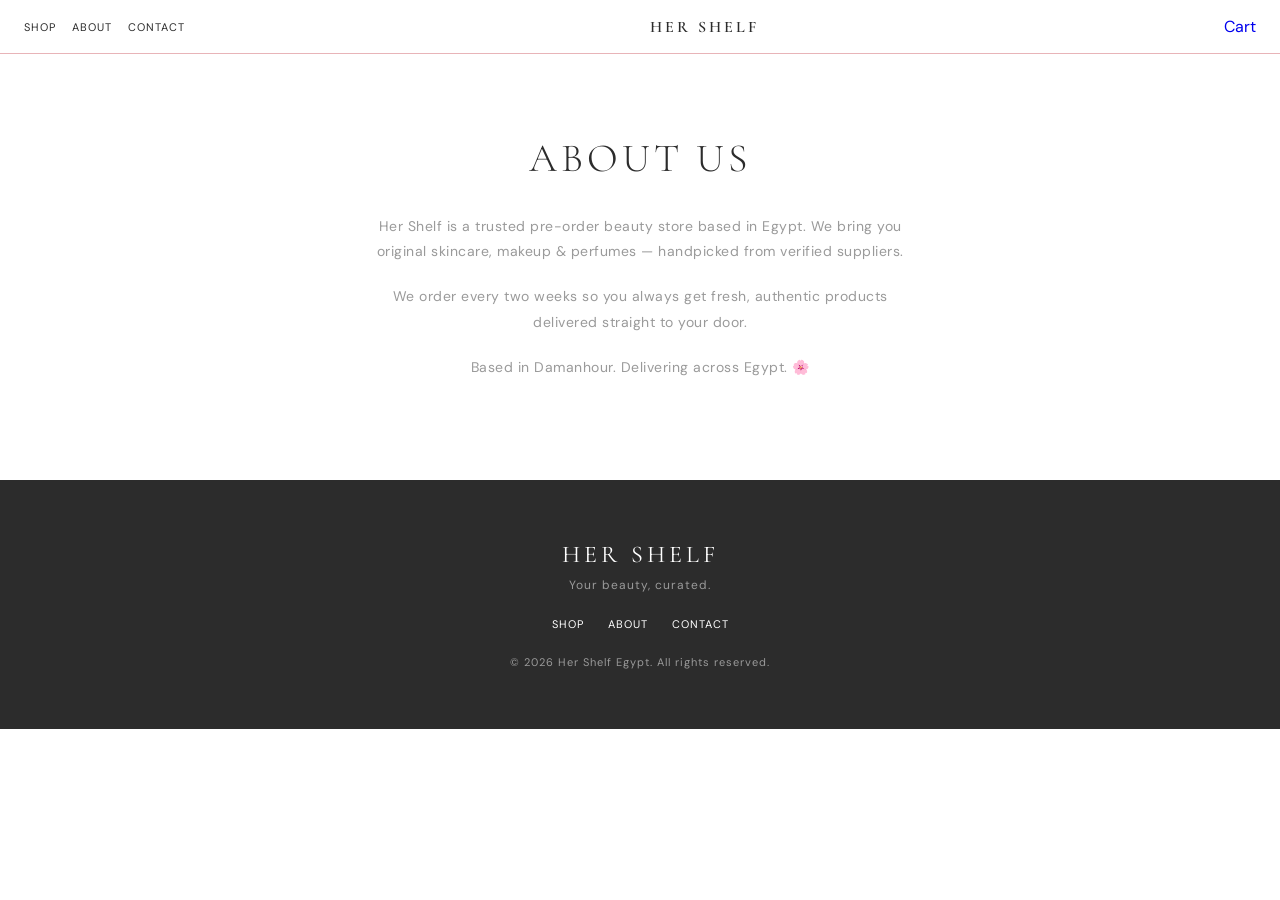
==== about.html @ cdab2e8e "update" ====
<!DOCTYPE html>
<html lang="en">
<head>
  <meta charset="UTF-8">
  <meta name="viewport" content="width=device-width, initial-scale=1.0">
  <title>About — Her Shelf</title>
  <link rel="stylesheet" href="css/style.css">
</head>
<body>

  <!-- Navbar -->
  <nav class="navbar">
    <div class="nav-links">
      <a href="shop.html">Shop</a>
      <a href="about.html">About</a>
      <a href="contact.html">Contact</a>
    </div>
    <div class="nav-logo">
      <a href="index.html">Her Shelf</a>
    </div>
    <div class="nav-cart">
      <a href="cart.html">Cart</a>
    </div>
  </nav>

  <!-- About -->
  <section class="about">
    <h1>About Us</h1>
    <p>Her Shelf is a trusted pre-order beauty store based in Egypt. We bring you original skincare, makeup & perfumes — handpicked from verified suppliers.</p>
    <p>We order every two weeks so you always get fresh, authentic products delivered straight to your door.</p>
    <p>Based in Damanhour. Delivering across Egypt. 🌸</p>
  </section>

  <!-- Footer -->
  <footer class="footer">
    <div class="footer-logo">Her Shelf</div>
    <p class="footer-tagline">Your beauty, curated.</p>
    <div class="footer-links">
      <a href="shop.html">Shop</a>
      <a href="about.html">About</a>
      <a href="contact.html">Contact</a>
    </div>
    <p class="footer-copy">© 2026 Her Shelf Egypt. All rights reserved.</p>
  </footer>

</body>
</html>
---- css/style.css ----
@import url('https://fonts.googleapis.com/css2?family=Cormorant+Garamond:wght@300;400;600&family=DM+Sans:wght@300;400;500&display=swap');

* {
  margin: 0;
  padding: 0;
  box-sizing: border-box;
}

body {
  background-color: #FFFFFF;
  color: #2C2C2C;
  font-family: 'DM Sans', sans-serif;
}

h1, h2, h3 {
  font-family: 'Cormorant Garamond', serif;
}

/* Cart Notification */
#cart-notif {
  position: fixed;
  bottom: 24px;
  left: 50%;
  transform: translateX(-50%);
  background-color: #2C2C2C;
  color: #FFFFFF;
  padding: 12px 24px;
  font-size: 12px;
  letter-spacing: 1px;
  display: none;
  z-index: 999;
}

/* Navbar */
.navbar {
  display: flex;
  justify-content: space-between;
  align-items: center;
  padding: 16px 24px;
  background-color: #FFFFFF;
  border-bottom: 1px solid #E8B4B8;
  position: sticky;
  top: 0;
  z-index: 100;
}

.nav-logo a {
  font-family: 'Cormorant Garamond', serif;
  font-size: 16px;
  font-weight: 600;
  color: #2C2C2C;
  text-decoration: none;
  letter-spacing: 3px;
  text-transform: uppercase;
  white-space: nowrap;
}

.nav-links {
  display: flex;
  gap: 16px;
}

.nav-links a {
  font-family: 'DM Sans', sans-serif;
  font-size: 11px;
  color: #2C2C2C;
  text-decoration: none;
  letter-spacing: 1px;
  text-transform: uppercase;
}

.nav-links a:hover {
  color: #E8B4B8;
}

.nav-cart {
  position: relative;
}

.nav-cart a {
  display: flex;
  align-items: center;
  text-decoration: none;
  position: relative;
}

#cart-count {
  position: absolute;
  top: -8px;
  right: -8px;
  background-color: #E8B4B8;
  color: #FFFFFF;
  font-size: 10px;
  width: 16px;
  height: 16px;
  border-radius: 50%;
  display: none;
  align-items: center;
  justify-content: center;
}

/* Hero */
.hero {
  display: flex;
  flex-direction: column;
  align-items: center;
  justify-content: center;
  text-align: center;
  padding: 100px 24px;
  background-color: #FDF0F0;
  min-height: 80vh;
}

.hero h1 {
  font-family: 'Cormorant Garamond', serif;
  font-size: 48px;
  font-weight: 300;
  color: #2C2C2C;
  letter-spacing: 2px;
  margin-bottom: 20px;
  line-height: 1.2;
}

.hero p {
  font-family: 'DM Sans', sans-serif;
  font-size: 14px;
  color: #9A9A9A;
  letter-spacing: 1px;
  margin-bottom: 40px;
}

.btn {
  font-family: 'DM Sans', sans-serif;
  font-size: 12px;
  letter-spacing: 2px;
  text-transform: uppercase;
  color: #FFFFFF;
  background-color: #2C2C2C;
  padding: 14px 36px;
  text-decoration: none;
  border: none;
  cursor: pointer;
  display: inline-block;
}

.btn:hover {
  background-color: #E8B4B8;
}

/* Categories */
.categories {
  display: flex;
  flex-direction: column;
  gap: 24px;
  padding: 60px 24px;
  background-color: #FFFFFF;
}

.category-card {
  background-color: #FDF0F0;
  padding: 40px 24px;
  text-align: center;
}

.category-img {
  width: 100%;
  height: 200px;
  margin-bottom: 20px;
  background-color: #E8B4B8;
}

.category-card h3 {
  font-family: 'Cormorant Garamond', serif;
  font-size: 28px;
  font-weight: 400;
  color: #2C2C2C;
  letter-spacing: 2px;
  margin-bottom: 8px;
}

.category-card p {
  font-family: 'DM Sans', sans-serif;
  font-size: 12px;
  color: #9A9A9A;
  letter-spacing: 1px;
  margin-bottom: 20px;
}

.category-link {
  font-family: 'DM Sans', sans-serif;
  font-size: 12px;
  color: #2C2C2C;
  text-decoration: none;
  letter-spacing: 2px;
  text-transform: uppercase;
  border-bottom: 1px solid #E8B4B8;
  padding-bottom: 2px;
}

.category-link:hover {
  color: #E8B4B8;
}

/* Shop Header */
.shop-header {
  text-align: center;
  padding: 60px 24px 40px;
  background-color: #FDF0F0;
}

.shop-header h1 {
  font-size: 40px;
  font-weight: 300;
  letter-spacing: 4px;
  text-transform: uppercase;
  margin-bottom: 12px;
}

.shop-header p {
  font-size: 13px;
  color: #9A9A9A;
  letter-spacing: 1px;
}

/* Products Grid */
.products {
  display: grid;
  grid-template-columns: 1fr 1fr;
  gap: 16px;
  padding: 40px 16px;
}

.product-card {
  background-color: #FFFFFF;
  border: 1px solid #FDF0F0;
}

.product-img {
  width: 100%;
  height: 180px;
  background-color: #FDF0F0;
}

.product-info {
  padding: 16px;
  text-align: center;
}

.product-category {
  font-size: 10px;
  color: #E8B4B8;
  letter-spacing: 2px;
  text-transform: uppercase;
  margin-bottom: 6px;
}

.product-info h3 {
  font-family: 'Cormorant Garamond', serif;
  font-size: 16px;
  font-weight: 400;
  color: #2C2C2C;
  margin-bottom: 8px;
  line-height: 1.3;
}

.product-price {
  font-size: 13px;
  color: #2C2C2C;
  font-weight: 500;
  margin-bottom: 12px;
}

.product-info .btn {
  font-size: 10px;
  padding: 10px 20px;
  width: 100%;
  text-align: center;
}

/* About */
.about {
  text-align: center;
  padding: 80px 32px;
  max-width: 600px;
  margin: 0 auto;
}

.about h1 {
  font-size: 40px;
  font-weight: 300;
  letter-spacing: 4px;
  text-transform: uppercase;
  margin-bottom: 32px;
}

.about p {
  font-size: 14px;
  color: #9A9A9A;
  line-height: 1.8;
  margin-bottom: 20px;
  letter-spacing: 0.5px;
}

/* Contact */
.contact {
  text-align: center;
  padding: 80px 32px;
  max-width: 600px;
  margin: 0 auto;
}

.contact h1 {
  font-size: 40px;
  font-weight: 300;
  letter-spacing: 4px;
  text-transform: uppercase;
  margin-bottom: 16px;
}

.contact > p {
  font-size: 14px;
  color: #9A9A9A;
  margin-bottom: 40px;
  letter-spacing: 0.5px;
}

.contact-links {
  display: flex;
  flex-direction: column;
  gap: 16px;
  margin-bottom: 48px;
}

.contact-btn {
  font-family: 'DM Sans', sans-serif;
  font-size: 12px;
  letter-spacing: 2px;
  text-transform: uppercase;
  color: #FFFFFF;
  background-color: #2C2C2C;
  padding: 16px 36px;
  text-decoration: none;
  display: block;
}

.contact-btn.whatsapp {
  background-color: #E8B4B8;
  color: #2C2C2C;
}

.contact-info p {
  font-size: 13px;
  color: #9A9A9A;
  margin-bottom: 12px;
  letter-spacing: 0.5px;
}

/* Cart Page */
.cart-page {
  padding: 60px 24px;
  max-width: 600px;
  margin: 0 auto;
}

.cart-page h1 {
  font-size: 40px;
  font-weight: 300;
  letter-spacing: 4px;
  text-transform: uppercase;
  margin-bottom: 40px;
  text-align: center;
}

.cart-empty {
  text-align: center;
  padding: 40px 0;
}

.cart-empty p {
  font-size: 14px;
  color: #9A9A9A;
  margin-bottom: 24px;
}

.cart-item {
  display: flex;
  align-items: center;
  justify-content: space-between;
  padding: 16px 0;
  border-bottom: 1px solid #FDF0F0;
  gap: 12px;
}

.cart-item-info h3 {
  font-size: 14px;
  font-weight: 400;
  margin-bottom: 4px;
}

.cart-item-info p {
  font-size: 12px;
  color: #9A9A9A;
}

.cart-item-controls {
  display: flex;
  align-items: center;
  gap: 12px;
}

.cart-item-controls button {
  background: none;
  border: 1px solid #E8B4B8;
  width: 24px;
  height: 24px;
  cursor: pointer;
  font-size: 14px;
  color: #2C2C2C;
  display: flex;
  align-items: center;
  justify-content: center;
}

.cart-item-controls span {
  font-size: 13px;
  min-width: 20px;
  text-align: center;
}

.cart-item-total {
  font-size: 13px;
  font-weight: 500;
  white-space: nowrap;
}

.cart-total {
  padding: 24px 0;
  border-top: 1px solid #2C2C2C;
  margin-top: 16px;
  text-align: right;
}

.cart-total p {
  font-size: 16px;
  font-weight: 500;
  letter-spacing: 1px;
}

.whatsapp-btn {
  width: 100%;
  text-align: center;
  margin-top: 16px;
  background-color: #25D366;
  padding: 16px;
  font-size: 13px;
}

.whatsapp-btn:hover {
  background-color: #1ebe5d;
}

.continue-link {
  display: block;
  text-align: center;
  margin-top: 16px;
  font-size: 12px;
  color: #9A9A9A;
  text-decoration: none;
  letter-spacing: 1px;
}

.continue-link:hover {
  color: #E8B4B8;
}

/* Footer */
.footer {
  background-color: #2C2C2C;
  color: #FFFFFF;
  text-align: center;
  padding: 60px 24px;
}

.footer-logo {
  font-family: 'Cormorant Garamond', serif;
  font-size: 24px;
  letter-spacing: 4px;
  text-transform: uppercase;
  margin-bottom: 8px;
}

.footer-tagline {
  font-family: 'DM Sans', sans-serif;
  font-size: 12px;
  color: #9A9A9A;
  letter-spacing: 1px;
  margin-bottom: 24px;
}

.footer-links {
  display: flex;
  justify-content: center;
  gap: 24px;
  margin-bottom: 24px;
}

.footer-links a {
  font-family: 'DM Sans', sans-serif;
  font-size: 11px;
  color: #FFFFFF;
  text-decoration: none;
  letter-spacing: 1px;
  text-transform: uppercase;
}

.footer-links a:hover {
  color: #E8B4B8;
}

.footer-copy {
  font-family: 'DM Sans', sans-serif;
  font-size: 11px;
  color: #9A9A9A;
  letter-spacing: 1px;
}
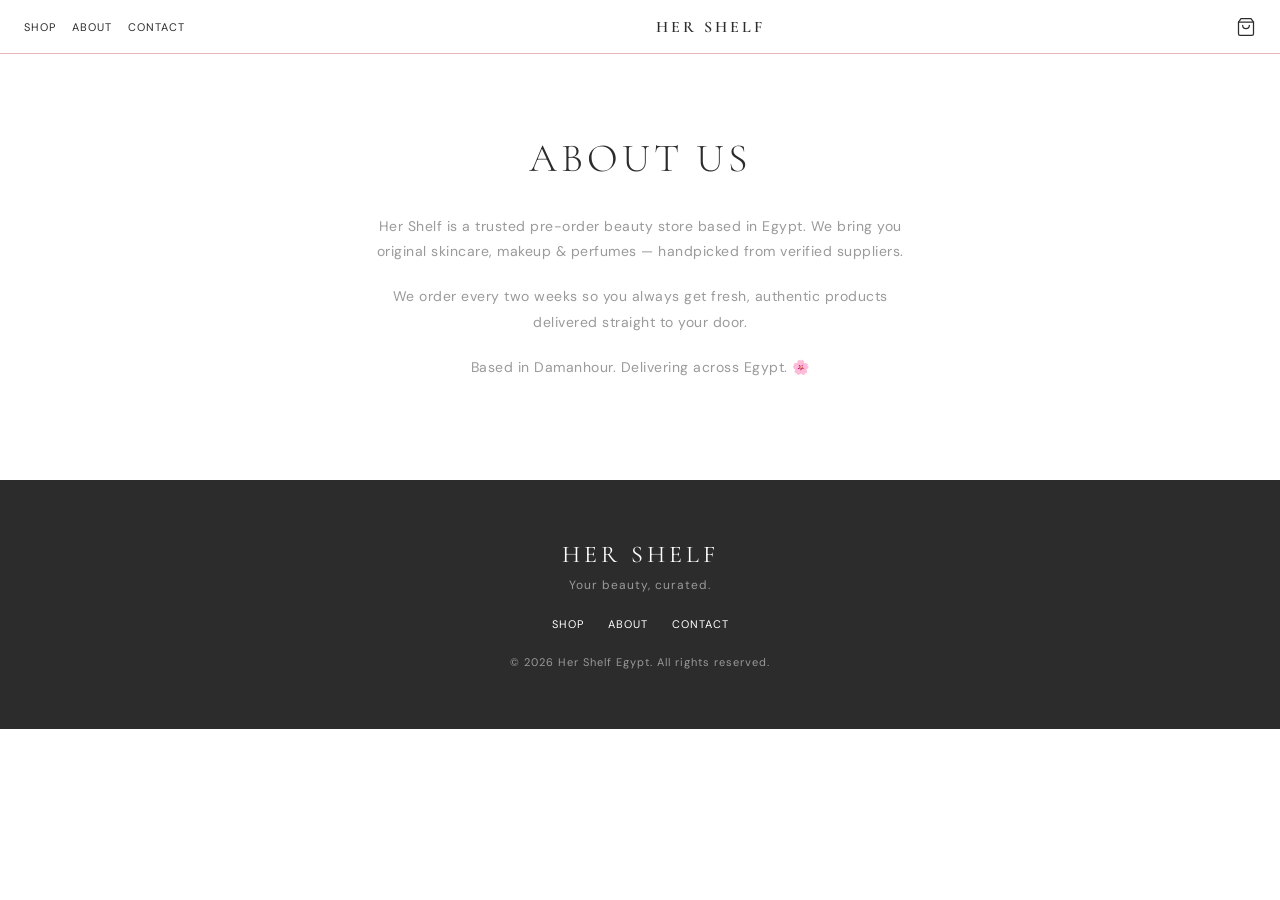
==== commit 1d67dec2: "update" ====
--- a/about.html
+++ b/about.html
@@ -8,10 +8,11 @@
 </head>
 <body>
 
-  <!-- Navbar -->
+  <div id="cart-notif"></div>
+
   <nav class="navbar">
     <div class="nav-links">
-      <a href="shop.html">Shop</a>
+      <a href="index.html#categories">Shop</a>
       <a href="about.html">About</a>
       <a href="contact.html">Contact</a>
     </div>
@@ -19,11 +20,17 @@
       <a href="index.html">Her Shelf</a>
     </div>
     <div class="nav-cart">
-      <a href="cart.html">Cart</a>
+      <a href="cart.html">
+        <svg xmlns="http://www.w3.org/2000/svg" width="20" height="20" viewBox="0 0 24 24" fill="none" stroke="#2C2C2C" stroke-width="1.5" stroke-linecap="round" stroke-linejoin="round">
+          <path d="M6 2 3 6v14a2 2 0 0 0 2 2h14a2 2 0 0 0 2-2V6l-3-4z"/>
+          <line x1="3" y1="6" x2="21" y2="6"/>
+          <path d="M16 10a4 4 0 0 1-8 0"/>
+        </svg>
+        <span id="cart-count">0</span>
+      </a>
     </div>
   </nav>
 
-  <!-- About -->
   <section class="about">
     <h1>About Us</h1>
     <p>Her Shelf is a trusted pre-order beauty store based in Egypt. We bring you original skincare, makeup & perfumes — handpicked from verified suppliers.</p>
@@ -31,17 +38,17 @@
     <p>Based in Damanhour. Delivering across Egypt. 🌸</p>
   </section>
 
-  <!-- Footer -->
   <footer class="footer">
     <div class="footer-logo">Her Shelf</div>
     <p class="footer-tagline">Your beauty, curated.</p>
     <div class="footer-links">
-      <a href="shop.html">Shop</a>
+      <a href="index.html#categories">Shop</a>
       <a href="about.html">About</a>
       <a href="contact.html">Contact</a>
     </div>
     <p class="footer-copy">© 2026 Her Shelf Egypt. All rights reserved.</p>
   </footer>
 
+  <script src="js/cart.js"></script>
 </body>
 </html>
